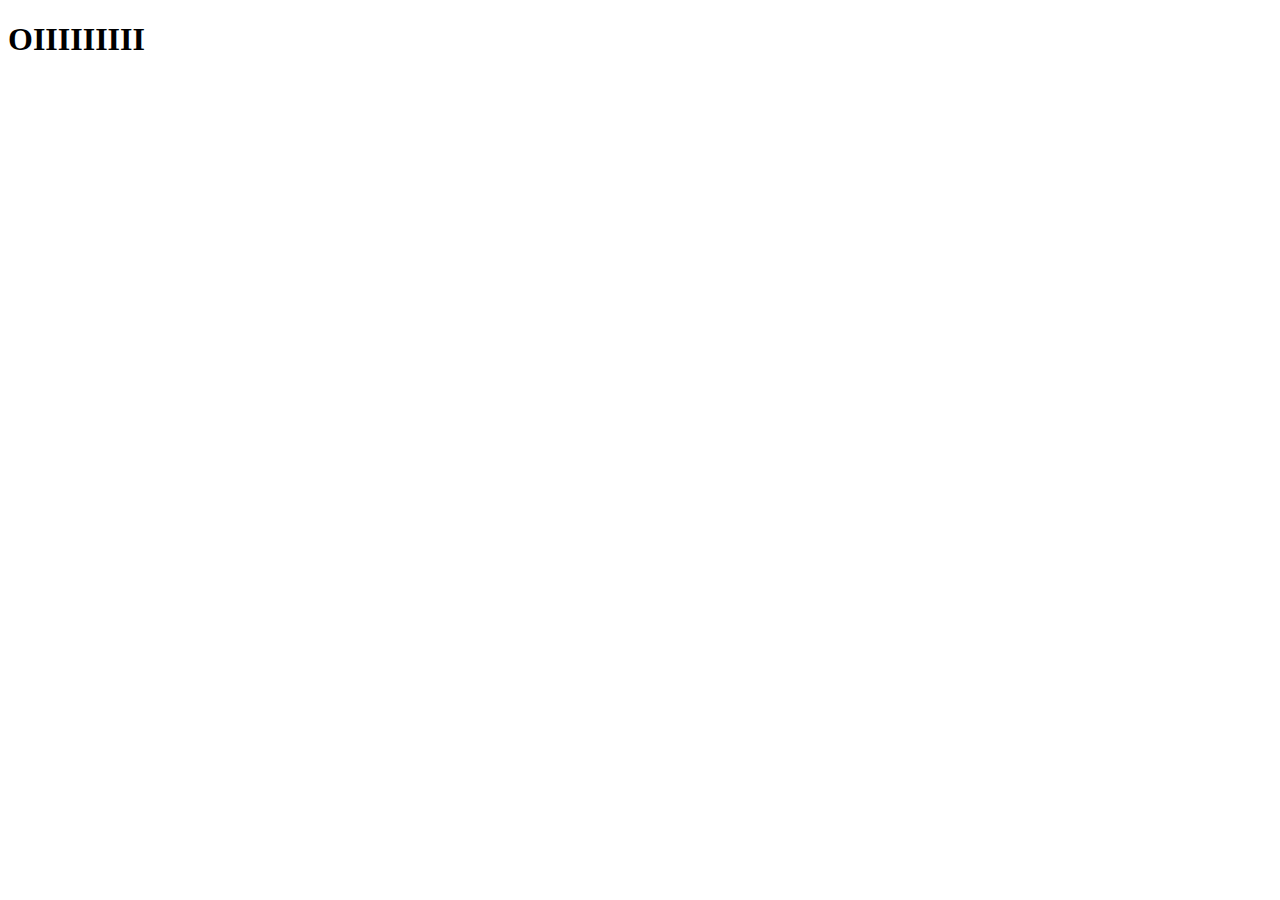
==== index.html @ 09c2ba92 "primeiro commite" ====
<!DOCTYPE html>
<html lang="en">
<head>
    <meta charset="UTF-8">
    <meta name="viewport" content="width=device-width, initial-scale=1.0">
    <meta http-equiv="X-UA-Compatible" content="ie=edge">
    <title>Document</title>
</head>
<body>
    <h1>OIIIIIIIII</h1>
</body>
</html>
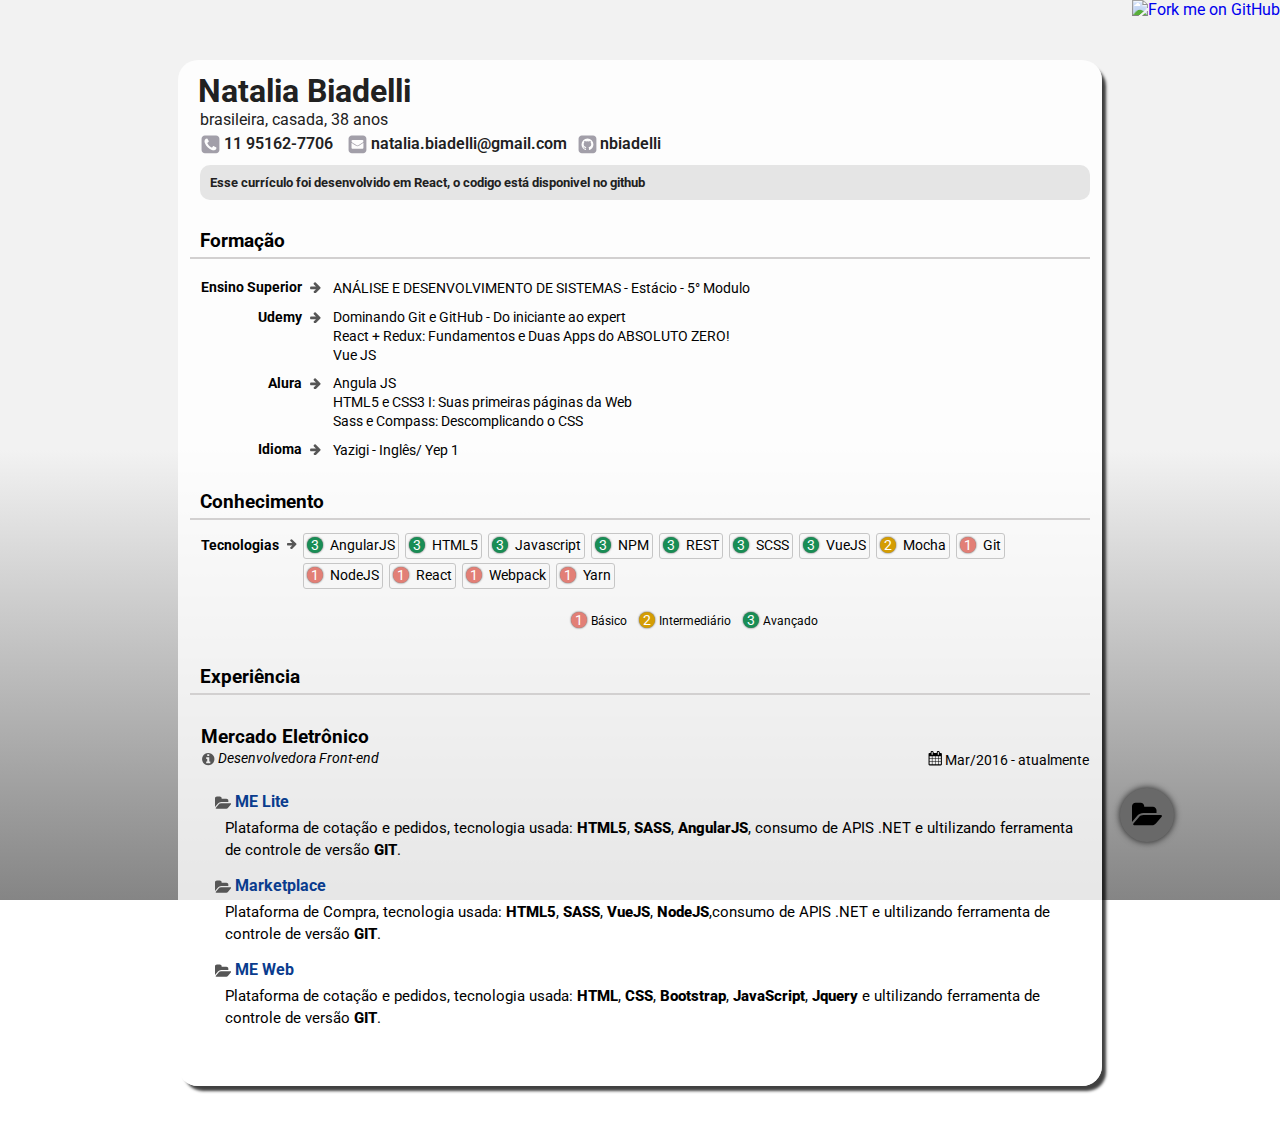
==== commit f3fc3f7b: "Curriculum React" ====
--- a/index.html
+++ b/index.html
@@ -1,12 +1 @@
-<!DOCTYPE html>
-<html lang="en">
-<head>
-    <meta charset="UTF-8">
-    <meta name="viewport" content="width=device-width, initial-scale=1.0">
-    <meta http-equiv="X-UA-Compatible" content="ie=edge">
-    <title>Document</title>
-</head>
-<body>
-    <h1>OIIIIIIIII</h1>
-</body>
-</html>+<!DOCTYPE html><html lang="en"><head><meta charset="utf-8"><meta name="viewport" content="width=device-width,initial-scale=1,shrink-to-fit=no"><meta name="theme-color" content="#000000"><link rel="manifest" href="/manifest.json"><link rel="shortcut icon" href="/favicon.ico"><link href="https://fonts.googleapis.com/css?family=Roboto" rel="stylesheet"><script src="https://cdn.jsdelivr.net/npm/particles.js@2.0.0/particles.min.js"></script><title>Natalia Biadelli- React Curriculum</title></head><body><noscript>You need to enable JavaScript to run this app.</noscript><a href="https://github.com/nbiadelli/curriculum-react"><img style="position:absolute;top:0;right:0;border:0" src="https://camo.githubusercontent.com/e7bbb0521b397edbd5fe43e7f760759336b5e05f/68747470733a2f2f73332e616d617a6f6e6177732e636f6d2f6769746875622f726962626f6e732f666f726b6d655f72696768745f677265656e5f3030373230302e706e67" alt="Fork me on GitHub" data-canonical-src="https://s3.amazonaws.com/github/ribbons/forkme_right_green_007200.png"></a><div id="root"></div><script type="text/javascript" src="/static/js/main.31cbdf70.js"></script></body></html>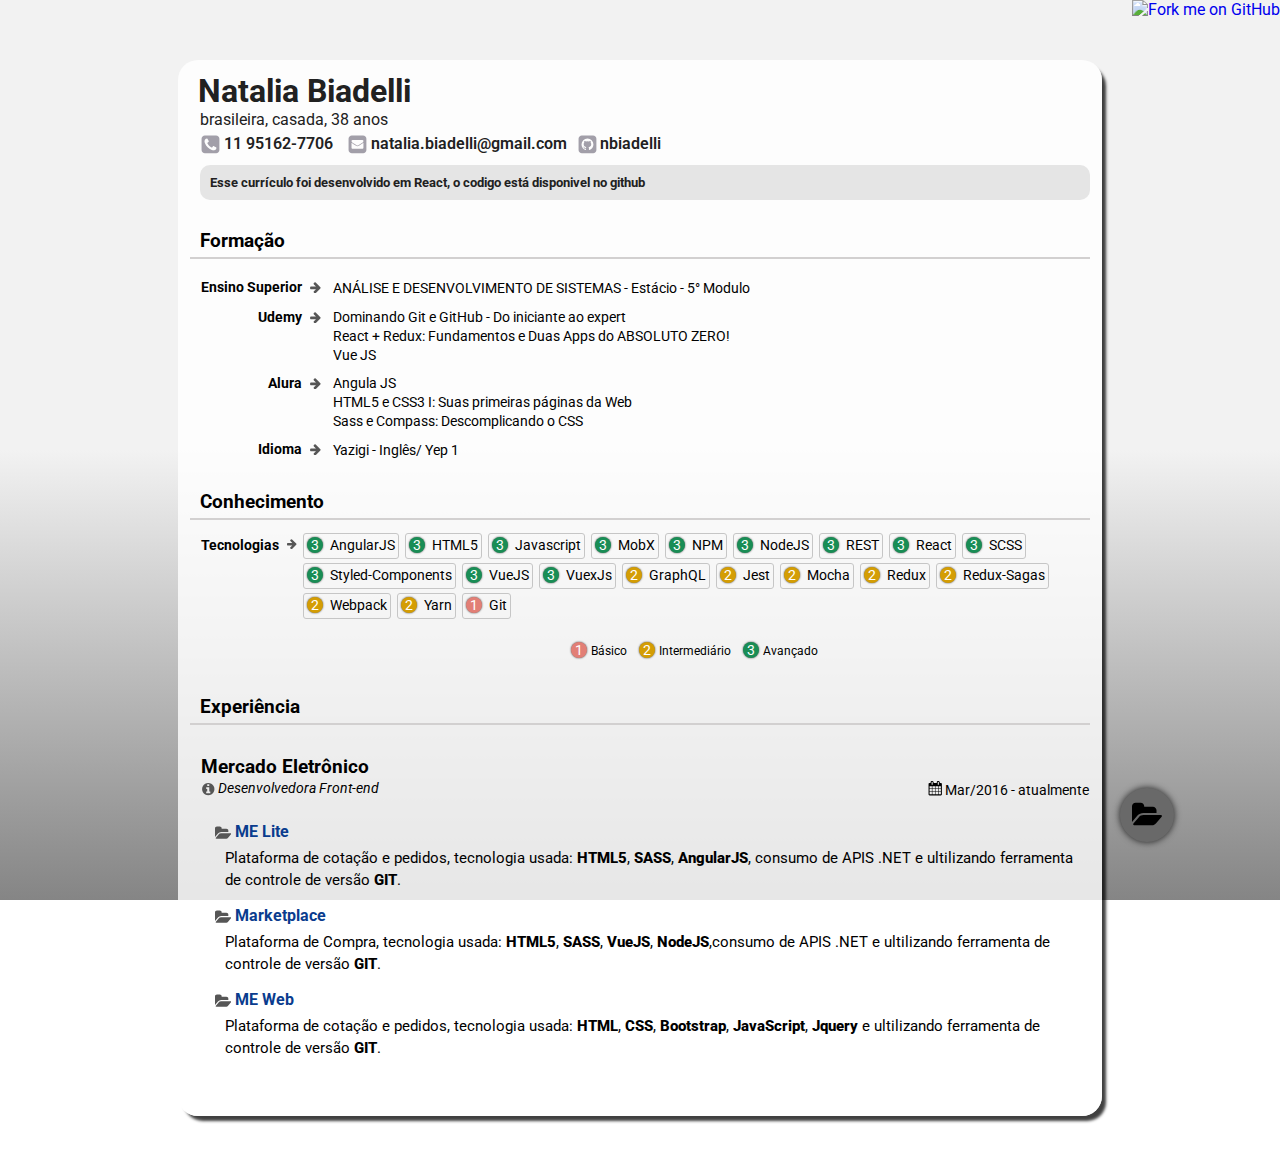
==== commit 2d328144: "fix html refs" ====
--- a/index.html
+++ b/index.html
@@ -1 +1 @@
-<!DOCTYPE html><html lang="en"><head><meta charset="utf-8"><meta name="viewport" content="width=device-width,initial-scale=1,shrink-to-fit=no"><meta name="theme-color" content="#000000"><link rel="manifest" href="/manifest.json"><link rel="shortcut icon" href="/favicon.ico"><link href="https://fonts.googleapis.com/css?family=Roboto" rel="stylesheet"><script src="https://cdn.jsdelivr.net/npm/particles.js@2.0.0/particles.min.js"></script><title>Natalia Biadelli- React Curriculum</title></head><body><noscript>You need to enable JavaScript to run this app.</noscript><a href="https://github.com/nbiadelli/curriculum-react"><img style="position:absolute;top:0;right:0;border:0" src="https://camo.githubusercontent.com/e7bbb0521b397edbd5fe43e7f760759336b5e05f/68747470733a2f2f73332e616d617a6f6e6177732e636f6d2f6769746875622f726962626f6e732f666f726b6d655f72696768745f677265656e5f3030373230302e706e67" alt="Fork me on GitHub" data-canonical-src="https://s3.amazonaws.com/github/ribbons/forkme_right_green_007200.png"></a><div id="root"></div><script type="text/javascript" src="/static/js/main.31cbdf70.js"></script></body></html>+<!doctype html><html lang="en"><head><meta charset="utf-8"><meta name="viewport" content="width=device-width,initial-scale=1,shrink-to-fit=no"><meta name="theme-color" content="#000000"><link rel="manifest" href="/manifest.json"><link rel="shortcut icon" href="/favicon.ico"><link href="https://fonts.googleapis.com/css?family=Roboto" rel="stylesheet"><script src="https://cdn.jsdelivr.net/npm/particles.js@2.0.0/particles.min.js"></script><title>Natalia Biadelli- React Curriculum</title></head><body><noscript>You need to enable JavaScript to run this app.</noscript><a href="https://github.com/nbiadelli/curriculum-react"><img style="position:absolute;top:0;right:0;border:0" src="https://camo.githubusercontent.com/e7bbb0521b397edbd5fe43e7f760759336b5e05f/68747470733a2f2f73332e616d617a6f6e6177732e636f6d2f6769746875622f726962626f6e732f666f726b6d655f72696768745f677265656e5f3030373230302e706e67" alt="Fork me on GitHub" data-canonical-src="https://s3.amazonaws.com/github/ribbons/forkme_right_green_007200.png"></a><div id="root"></div><script type="text/javascript" src="/static/js/main.df073a10.js"></script></body></html>